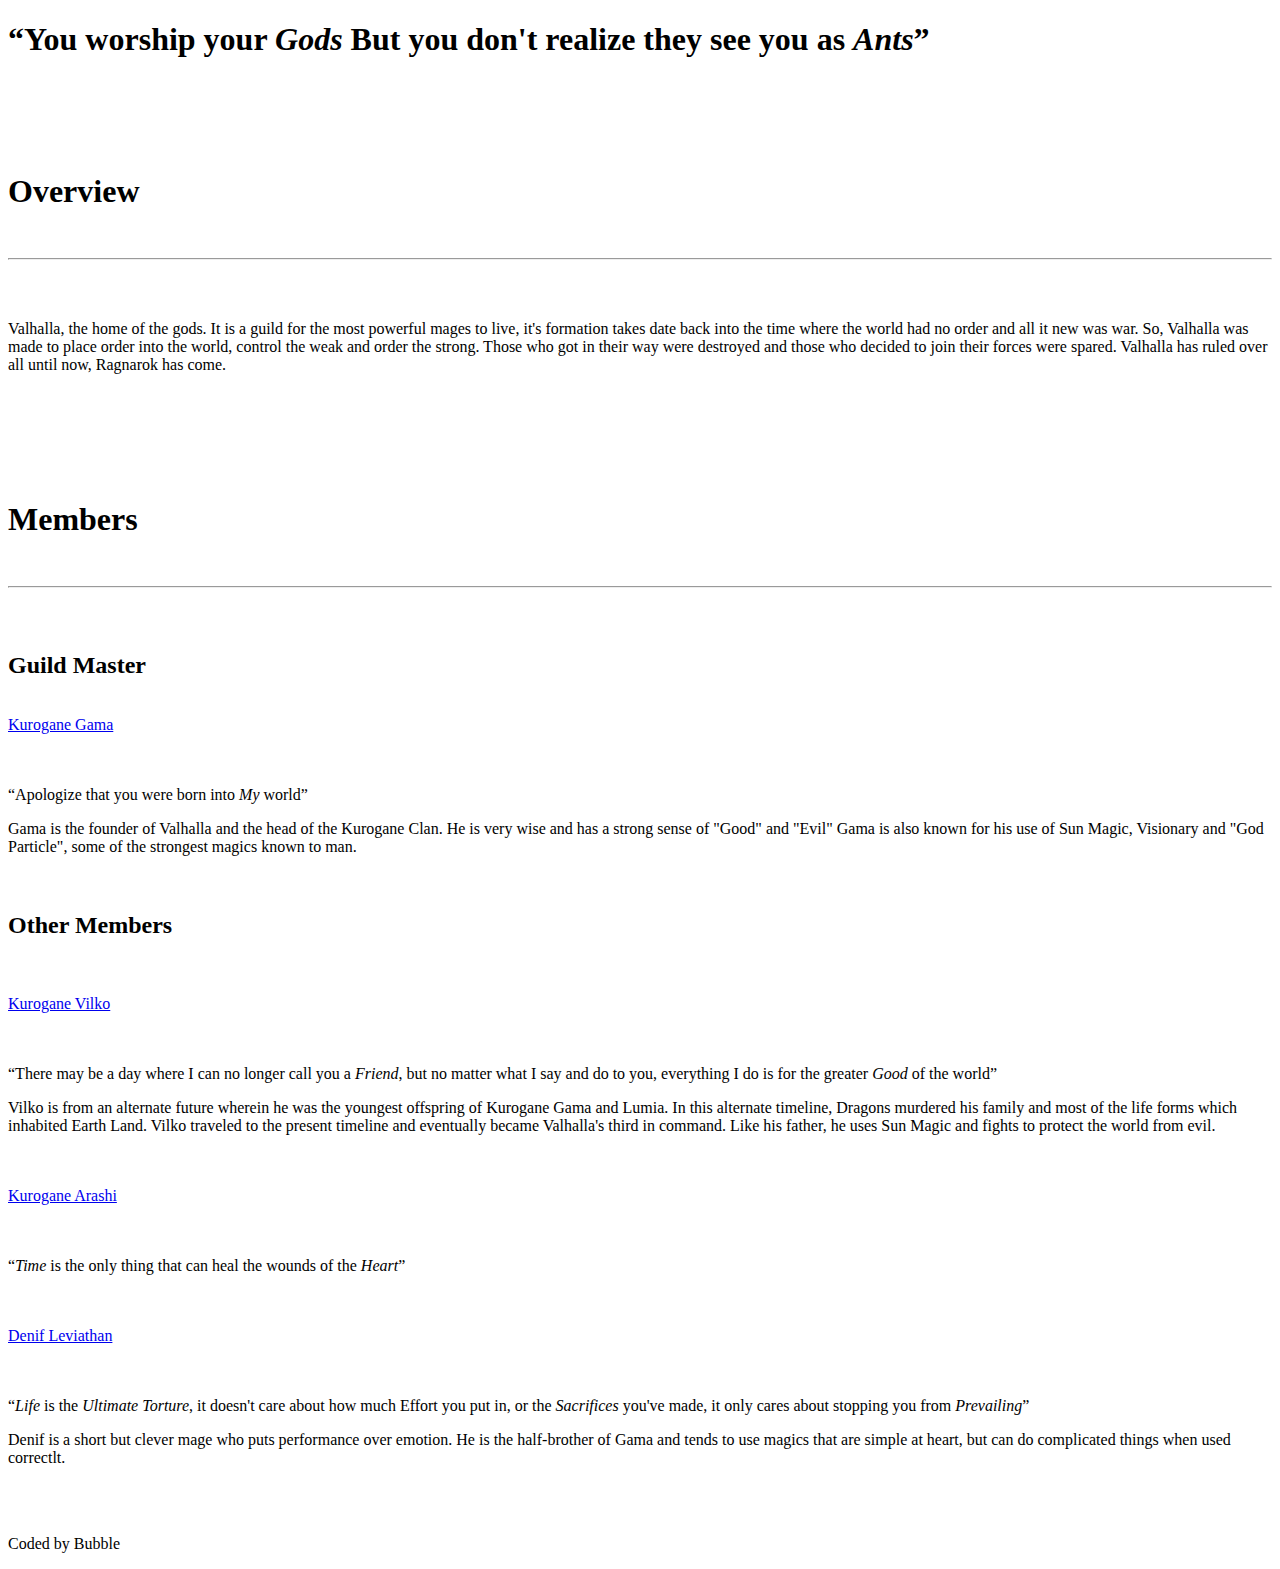
==== mobile.html @ e724803e "mhmm" ====
<!DOCTYPE html>
<html>

<head>
  <meta name="viewport" content="width=device-width, initial-scale=1">
  <meta charset="UTF-16">
  <link rel="shortcut icon" href="favicon.ico" type="image/x-icon">
  <link rel="stylesheet" type="text/css" href="mobilestylesheet.css">
  <title>Valhalla</title>

</head>

<body>


  <div class="bleck"></div>
  <h1 id="meme_fam"> “You worship your <span class="wtaff"><i>Gods</i></span>
     But you don't realize they see you as <span class="wtaff"><i>Ants</i></span>”</h1>
  <br>
  <br>
  <br>
  <br>
  <h1 class="subtitle">Overview</h1>
  <br>
  <hr>
  <br>
  <br>
  <p class="para">Valhalla, the home of the gods. It is a guild for the most powerful mages to live, it's formation takes date back into the time where the world had no order and all it new was war. So, Valhalla was made to place order into the world, control the weak and order the strong. Those who got in their way were destroyed and those who decided to join their forces were spared. Valhalla has ruled over all until now, Ragnarok has come.
</p>
  <br>
  <br>
  <br>
  <br>
  <br>
  <h1 class="subtitle">Members</h1>
  <br>
  <hr>
  <br>
  <br>
  <h2 class="heading">Guild Master</h2>
  <br>
  <a href="http://aminoapps.com/p/cgdzr2">Kurogane Gama</a>
  <br>
  <br>
  <br>
  <p class="quote">“Apologize that you were born into <span class="wtaff"><i>My</i></span> world”</p>
  <p class="para">Gama is the founder of Valhalla and the head of the Kurogane Clan.
    He is very wise and has a strong sense of "Good" and "Evil"
    Gama is also known for his use of Sun Magic, Visionary and "God Particle", some of the strongest magics known to man.
  <br>
  <br>
  <br>
  <h2 class="heading">Other Members</h2>
  <br>
  <br>
  <a href="http://aminoapps.com/p/253gi">Kurogane Vilko</a>
  <br>
  <br>
  <br>
  <p class="quote" >“There may be a day where I can no longer call you a <span class="wtaff"><i>Friend</i></span>, but no matter what I say and do to you, everything I do is for the greater <span class="wtaff"><i>Good</i></span> of the world”</p>
  <p class="para">Vilko is from an alternate future wherein he was the youngest offspring of Kurogane Gama and Lumia.
     In this alternate timeline, Dragons murdered his family and most of the life forms which inhabited Earth Land.
     Vilko traveled to the present timeline and eventually became Valhalla's third in command. Like his father,
     he uses Sun Magic and fights to protect the world from evil.
</p>
  <br>
  <br>
  <a href="http://aminoapps.com/p/9bbe4k">Kurogane Arashi</a>
  <br>
  <br>
  <br>
  <p class="quote">“<span class="wtaff"><i>Time</i></span> is the only thing that can heal the wounds of the <span class="wtaff"><i>Heart</i></span>”</p>
  <p class="para"></p>
  <br>
  <br>
  <a href="http://aminoapps.com/page/fairy-tail/2702829/deltd">Denif Leviathan</a>
  <br>
  <br>
  <br>
  <p class="quote">“<span class="wtaff"><i>Life</i></span> is the <span class="wtaff"><i>Ultimate</i></span> <span class="wtaff"><i>Torture</i></span>, it doesn't care about how much <span class="wtaff">Effort</span> you put in,
    or the <span class="wtaff"><i>Sacrifices</i></span> you've made, it only cares about stopping you from <span class="wtaff"><i>Prevailing</i></span>”</p>
  <p class="para">Denif is a short but clever mage who puts performance over emotion. He is the half-brother of Gama and tends to use magics that are simple at heart,
     but can do complicated things when used correctlt.</p>
  <br>
  <br>

  <p class="para">Coded by Bubble</p>


</body>

<script src="https://ajax.googleapis.com/ajax/libs/jquery/3.2.1/jquery.min.js"></script>
<script type=text/javascript src="script.js"></script>

</html>
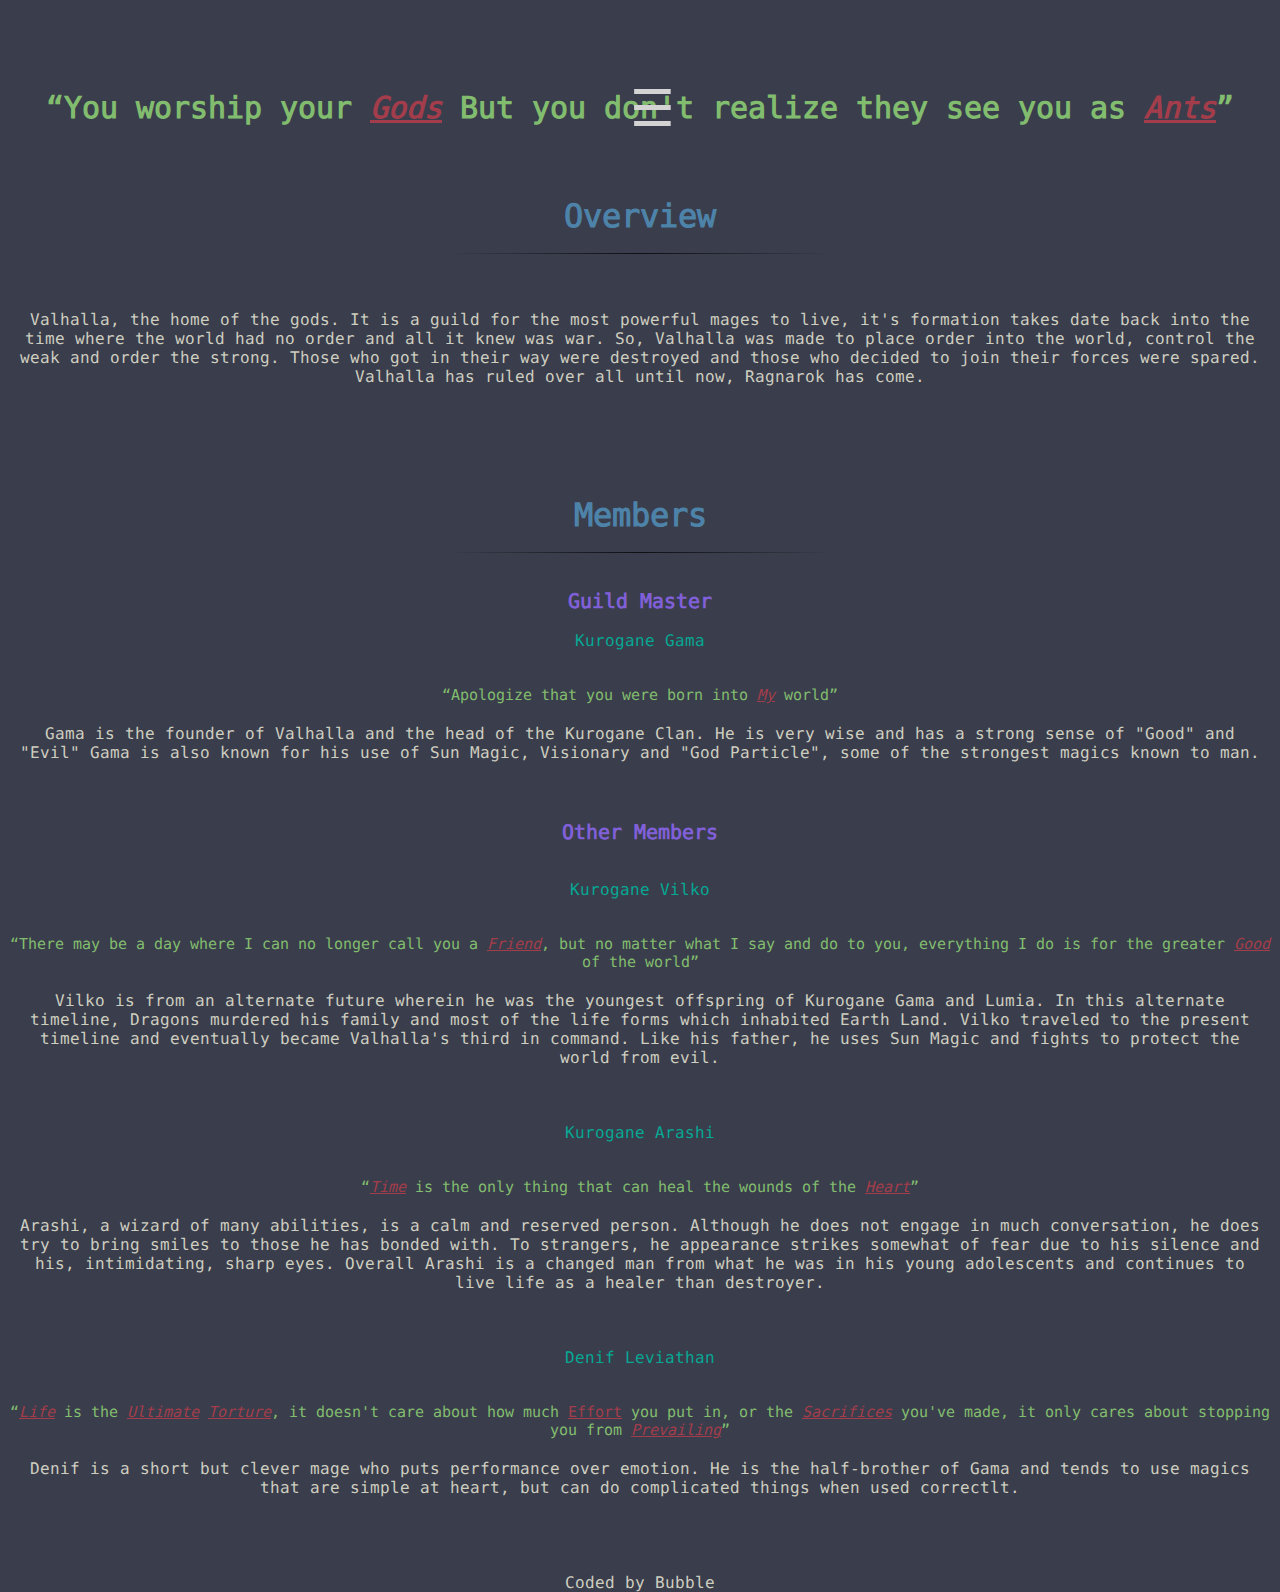
==== commit f8327b58: "i dried" ====
--- a/mobile.html
+++ b/mobile.html
@@ -13,26 +13,44 @@
 <body>
 
 
-  <div class="bleck"></div>
+<script>
+function openNav() {
+    document.getElementById("mySidenav").style.width = "250px";
+}
+
+function closeNav() {
+    document.getElementById("mySidenav").style.width = "0";
+}
+</script>
+
+  <div id="mySidenav" class="sidenav">
+  <a href="javascript:void(0)" class="closebtn" onclick="closeNav()">&times;</a>
+  <a href="#overview">Overview</a>
+  <a href="#members">Members</a>
+</div>
+
+<span class="this" onclick="openNav()">&#9776; </span>
+
+
   <h1 id="meme_fam"> “You worship your <span class="wtaff"><i>Gods</i></span>
      But you don't realize they see you as <span class="wtaff"><i>Ants</i></span>”</h1>
   <br>
   <br>
   <br>
   <br>
-  <h1 class="subtitle">Overview</h1>
+  <h1 class="subtitle" id="overview">Overview</h1>
   <br>
   <hr>
   <br>
   <br>
-  <p class="para">Valhalla, the home of the gods. It is a guild for the most powerful mages to live, it's formation takes date back into the time where the world had no order and all it new was war. So, Valhalla was made to place order into the world, control the weak and order the strong. Those who got in their way were destroyed and those who decided to join their forces were spared. Valhalla has ruled over all until now, Ragnarok has come.
+  <p class="para">Valhalla, the home of the gods. It is a guild for the most powerful mages to live, it's formation takes date back into the time where the world had no order and all it knew was war. So, Valhalla was made to place order into the world, control the weak and order the strong. Those who got in their way were destroyed and those who decided to join their forces were spared. Valhalla has ruled over all until now, Ragnarok has come.
 </p>
   <br>
   <br>
   <br>
   <br>
   <br>
-  <h1 class="subtitle">Members</h1>
+  <h1 class="subtitle" id="members">Members</h1>
   <br>
   <hr>
   <br>
@@ -70,7 +88,7 @@
   <br>
   <br>
   <p class="quote">“<span class="wtaff"><i>Time</i></span> is the only thing that can heal the wounds of the <span class="wtaff"><i>Heart</i></span>”</p>
-  <p class="para"></p>
+  <p class="para">Arashi, a wizard of many abilities, is a calm and reserved person. Although he does not engage in much conversation, he does try to bring smiles to those he has bonded with. To strangers, he appearance strikes somewhat of fear due to his silence and his, intimidating, sharp eyes. Overall Arashi is a changed man from what he was in his young adolescents and continues to live life as a healer than destroyer.</p>
   <br>
   <br>
   <a href="http://aminoapps.com/page/fairy-tail/2702829/deltd">Denif Leviathan</a>
@@ -86,6 +104,17 @@
 
   <p class="para">Coded by Bubble</p>
 
+  <script type="text/javascript">
+  /* Set the width of the side navigation to 250px */
+function openNav() {
+    document.getElementById("mySidenav").style.width = "250px";
+}
+
+/* Set the width of the side navigation to 0 */
+function closeNav() {
+    document.getElementById("mySidenav").style.width = "0";
+} 
+
 
 </body>
 
--- a/mobilestylesheet.css
+++ b/mobilestylesheet.css
@@ -0,0 +1,130 @@
+  @font-face {
+    font-family: "DejaVuSansMono";
+    src: url("./fonts/DejaVuSansMono.eot");
+    src: url("./fonts/DejaVuSansMono.eot?#iefix") format("embedded-opentype"), url("./fonts/DejaVuSansMono.otf") format("opentype"), url("./fonts/DejaVuSansMono.svg") format("svg"), url("./fonts/DejaVuSansMono.ttf") format("truetype"), url("./fonts/DejaVuSansMono.woff") format("woff"), url("./fonts/DejaVuSansMono.woff2") format("woff2");
+    font-weight: normal;
+    font-style: normal;
+  }
+
+  * {
+    margin: 0;
+  }
+
+  html, body {
+    width: 100%;
+    height: 100%;
+    text-align: center;
+  }
+
+  body {
+    background-color: rgb(58, 61, 75);
+    transition: background-color .5s;
+  }
+
+  #meme_fam {
+    font-family: DejaVuSansMono;
+    margin-top: 10vh;
+    margin-right: 10px;
+    margin-left: 10px;
+    color: rgb(130, 189, 111);
+    font-size: 30px;
+  }
+
+  .para {
+    color: rgb(206, 206, 192);
+    font-family: DejaVuSansMono;
+    margin: 20px;
+  }
+
+  .subtitle {
+    font-family: DejaVuSansMono;
+    color: rgb(78, 131, 169);
+  }
+
+  hr {
+    border: 0;
+    height: 1px;
+    background-image: linear-gradient(to right, rgba(0, 0, 0, 0), rgba(0, 0, 0, 0.75), rgba(0, 0, 0, 0));
+    width: 30%;
+    margin:0 auto;
+  }
+
+  .wtaff {
+    color: rgb(164,61,75);
+    text-decoration: underline;
+  }
+
+  .heading {
+    color: rgb(128,96,216);
+    font-family: DejaVuSansMono;
+    font-size: 20px;
+  }
+
+  .quote {
+    color: rgb(130, 189, 111);
+    font-family: DejaVuSansMono;
+    font-size: 15px;
+  }
+
+  a {
+    font-family: DejaVuSansMono;
+    color: rgb(6,168,148);
+    text-decoration: none;
+    transition: color 0.3s linear;
+    -webkit-transition: color 0.3s linear;
+    -moz-transition: color 0.3s linear;
+    text-align: center;
+  }
+
+  a:hover {
+    color: white;
+  }
+
+
+.sidenav {
+    height: 100%;
+    width: 0;
+    position: fixed;
+    z-index: 1;
+    top: 0;
+    left: 0;
+    background-color: #111;
+    overflow-x: hidden;
+    transition: 0.5s;
+    padding-top: 60px;
+}
+
+.sidenav a {
+    padding: 8px 8px 8px 32px;
+    text-decoration: none;
+    font-size: 25px;
+    color: #818181;
+    display: block;
+    transition: 0.3s;
+}
+
+.sidenav a:hover {
+    color: #f1f1f1;
+}
+
+.sidenav .closebtn {
+    position: absolute;
+    top: 0;
+    right: 25px;
+    font-size: 36px;
+    margin-left: 50px;
+}
+
+@media screen and (max-height: 450px) {
+  .sidenav {padding-top: 15px;}
+  .sidenav a {font-size: 18px;}
+}
+
+.this {
+  color: lightgray;
+  cursor:pointer;
+  float: left;
+  margin: -10px;
+  font-size: 50px;
+  position: fixed;
+}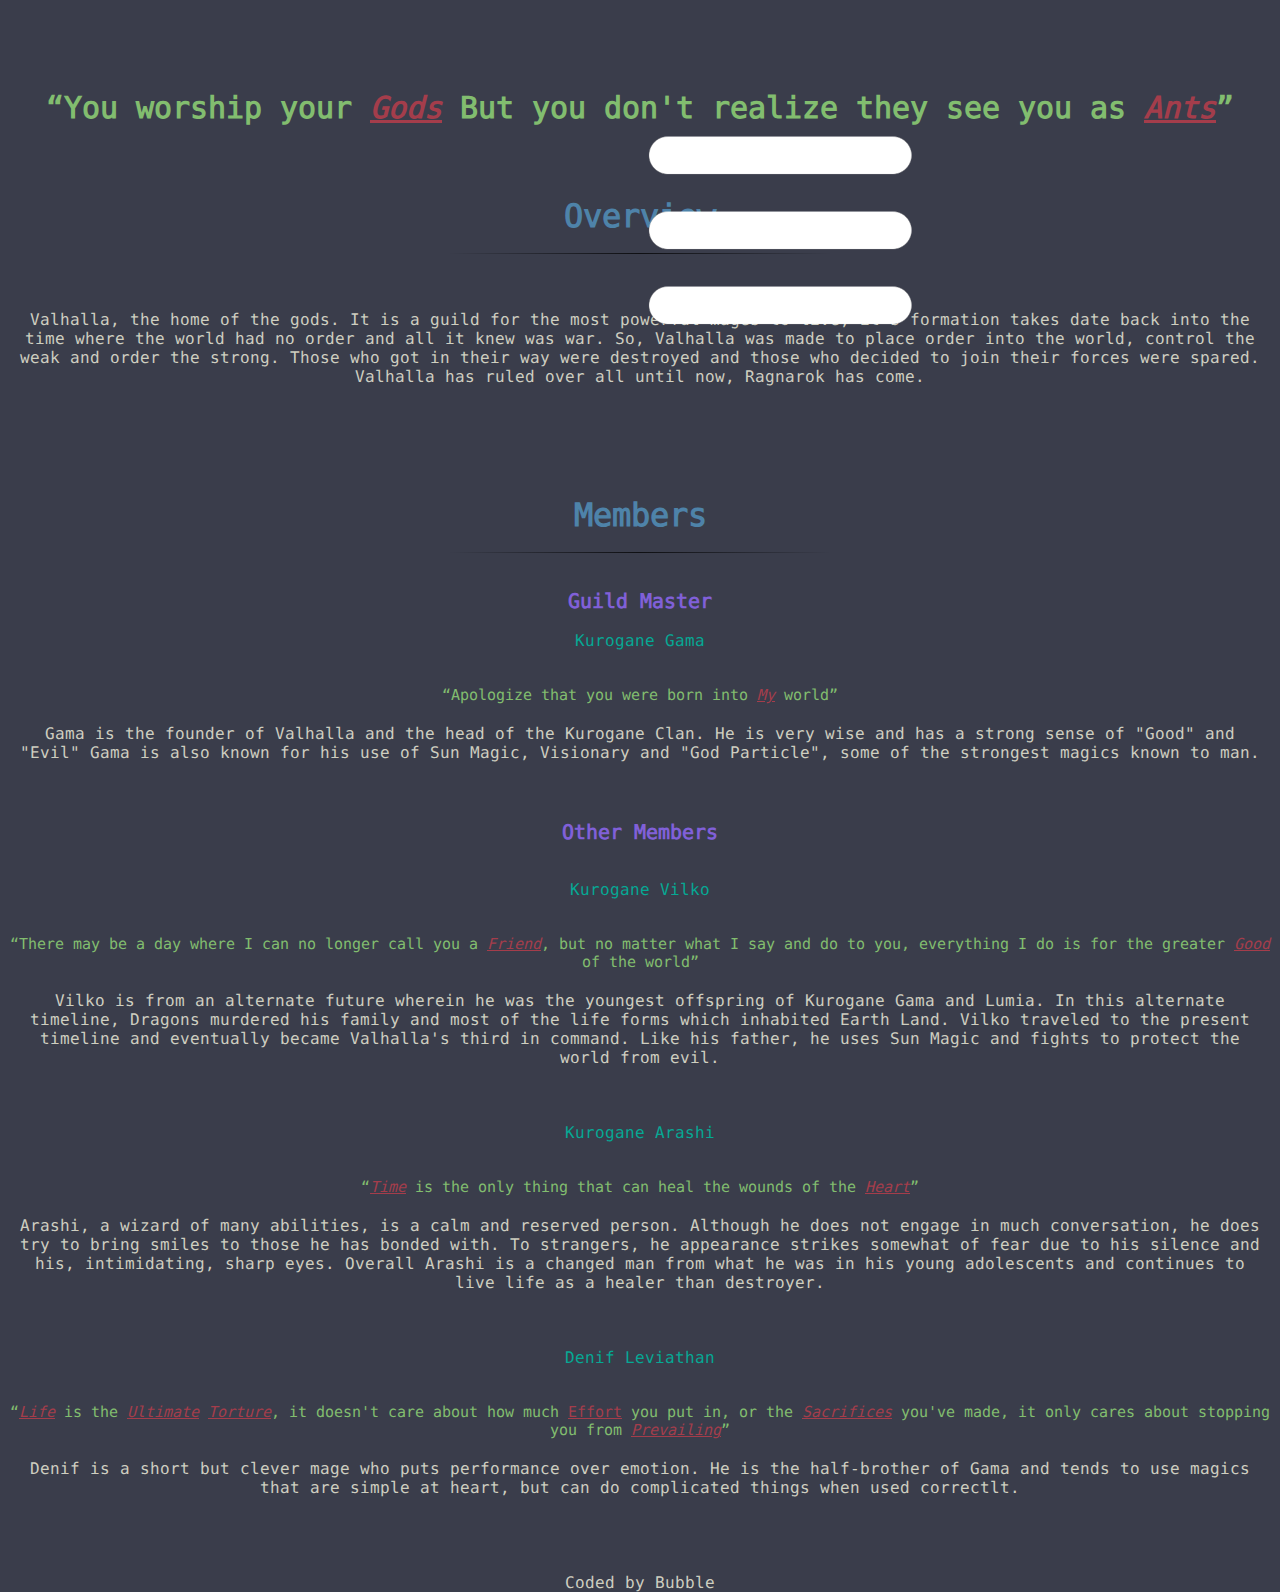
==== commit 5bfc3ad5: "heh" ====
--- a/mobile.html
+++ b/mobile.html
@@ -29,7 +29,7 @@
   <a href="#members">Members</a>
 </div>
 
-<span class="this" onclick="openNav()">&#9776; </span>
+<span class="this" onclick="openNav()"><img src="hamburger-icon.png"></span>
 
 
   <h1 id="meme_fam"> “You worship your <span class="wtaff"><i>Gods</i></span>
